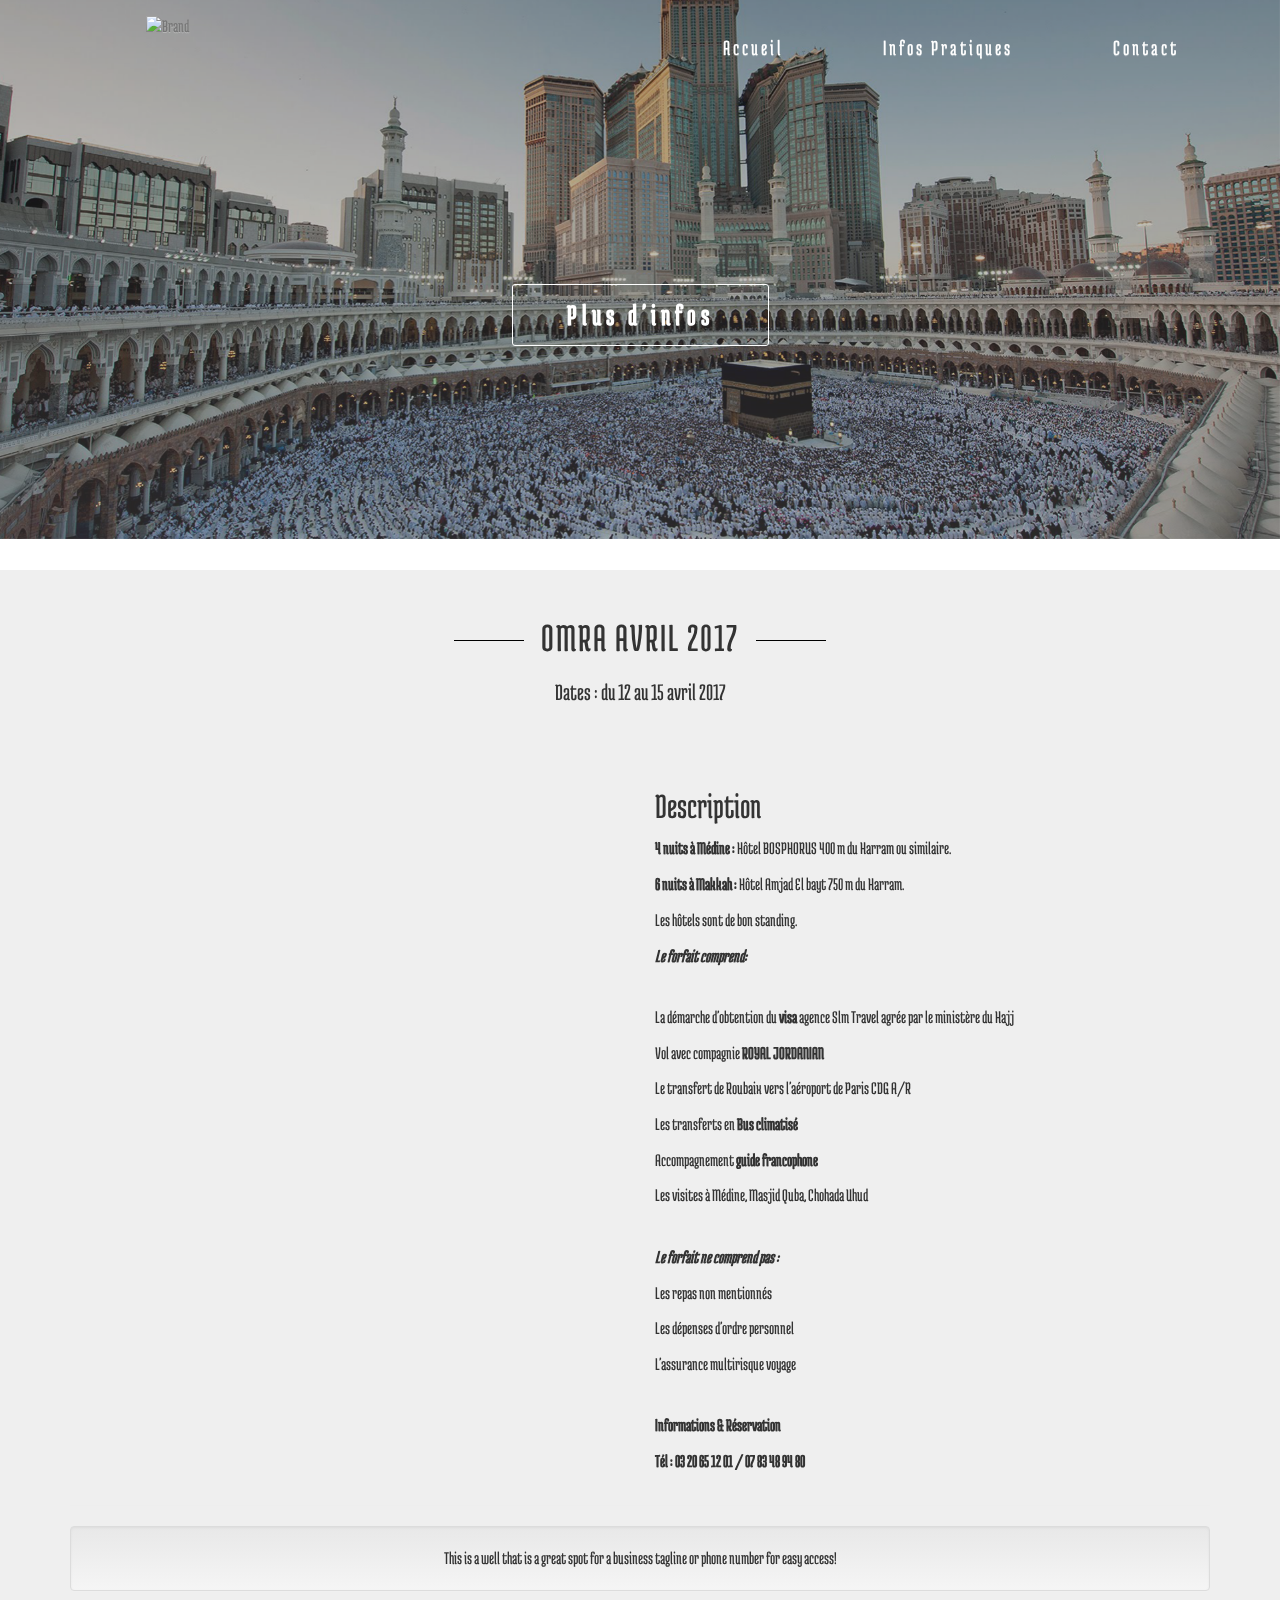
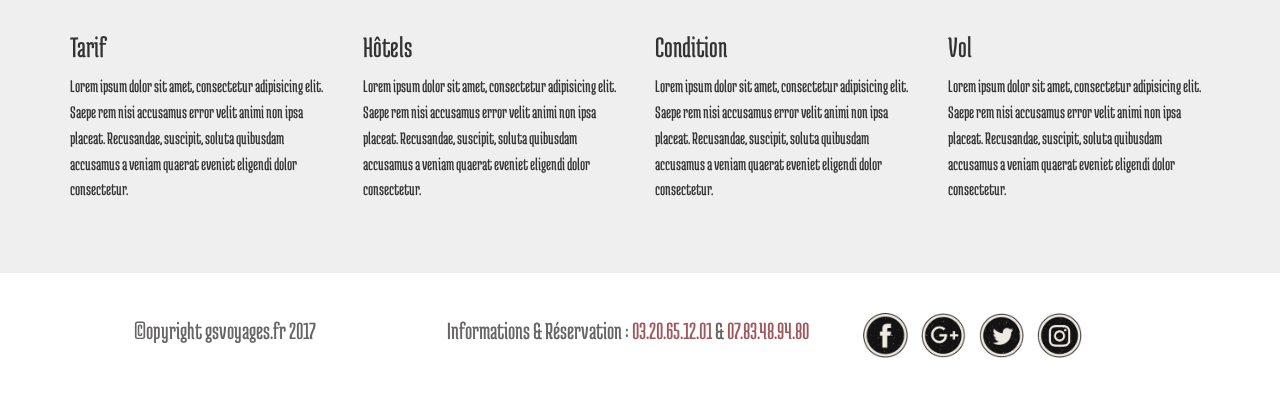
==== journey.html @ f3d008b6 "Some stuff to work on" ====
<!doctype html>
<html class="no-js" lang="">
    <head>
        <meta charset="utf-8">
        <meta http-equiv="X-UA-Compatible" content="IE=edge,chrome=1">
        <title></title>
        <meta name="description" content="">
        <meta name="viewport" content="width=device-width, initial-scale=1">
        <link rel="apple-touch-icon" href="apple-touch-icon.png">
        <link rel="stylesheet" href="css/bootstrap.min.css">
        <link rel="stylesheet" href="css/bootstrap-theme.min.css">
        <link rel="stylesheet" href="css/font-awesome.min.css">
        <link href="https://fonts.googleapis.com/css?family=Medula+One" rel="stylesheet">
        <link rel="stylesheet" href="css/main.css">
    </head>
    <body>
        
    <header>
    <!-- Wrapper for slides -->
    	<div class="carousel slide carousel-fade" data-ride="carousel">

    
		    <div class="carousel-inner" role="listbox">
		        <div class="item active">
		        </div>
		        <div class="item">
		        </div>
		        <div class="item">
		        </div>
		    </div>
		</div>


    	<!-- Navbar -->

	    <nav class="navbar navbar-default" role="navigation">
	      <div class="container-fluid">
	        <div class="navbar-header">
	          <button type="button" class="navbar-toggle collapsed" data-toggle="collapse" data-target="#navbar" aria-expanded="false" aria-controls="navbar">
	            <span class="sr-only">Toggle navigation</span>
	            <span class="icon-bar"></span>
	            <span class="icon-bar"></span>
	            <span class="icon-bar"></span>
	          </button>
	          <a class="navbar-brand img-responsive" href="#"><img alt="Brand" src="img/Logos/logowhite.png"></a>
	        </div>
	        <div id="navbar" class="navbar-collapse collapse">
	          	<ul class="nav navbar-nav navbar-right">
	          		<li><a href="#">Accueil</a></li>
	          		<li><a href="#">Infos Pratiques</a></li>
	          		<li><a href="#">Contact</a></li>
	          	</ul>  
	        </div>
	      </div>
	    </nav>


	    <br/><br/><br/><br/><br/><br/><br/>


    <!-- Plus d'infos -->

    <div class="text-center">
    	<h1><a id="headinfo" href="#">Plus d'infos</a></h1>

    </div>
    
    </header>      

    <main class="container-fluid">
        <div class="container">
        	<h2 id="choice" class="text-center"><div class="trait1"></div>OMRA AVRIL 2017<div class="trait2"></div></h2>
            <h3 class="text-center">Dates : du 12 au 15 avril 2017</h3>
    	<br/><br/>
        <!-- Heading Row -->
        <div class="row">
            <div class="col-md-6">
                <img class="img-responsive img-rounded" src="http://placehold.it/450x500" alt="">
            </div>
            <!-- /.col-md-8 -->
            <div class="col-md-6">
                <h1>Description</h1>
                <p><strong>4 nuits à Médine :</strong> Hôtel BOSPHORUS 400 m du Harram ou similaire.</p>
                <p><strong>6 nuits à Makkah :</strong> Hôtel Amjad El bayt 750 m du Harram.</p>
                <p>Les hôtels sont de bon standing.</p>
                <p><strong><em>Le forfait comprend:</em></strong></p>
                <br/>
                <p>La démarche d'obtention du <strong>visa</strong> agence Slm Travel agrée par le ministère du Hajj</p>
                <p>Vol avec compagnie <strong>ROYAL JORDANIAN</strong></p>
                <p>Le transfert de Roubaix vers l'aéroport de Paris CDG A/R</p>
                <p>Les transferts en <strong>Bus climatisé</strong></p>
                <p>Accompagnement <strong>guide francophone</strong></p>
                <p>Les visites à Médine, Masjid Quba, Chohada Uhud</p>
                <br/>
                <p><strong><em>Le forfait ne comprend pas :</em></strong></p>
                <p>Les repas non mentionnés</p>
                <p>Les dépenses d'ordre personnel</p>
                <p>L'assurance multirisque voyage</p>
                <br/>
                <p><strong>Informations & Réservation</strong></p>
                <p><strong>Tél : 03 20 65 12 01 / 07 83 48 94 80</strong></p>
            </div>
            <!-- /.col-md-4 -->
        </div>
        <!-- /.row -->

        <hr>

        <!-- Call to Action Well -->
        <div class="row">
            <div class="col-lg-12">
                <div class="well text-center">
                    This is a well that is a great spot for a business tagline or phone number for easy access!
                </div>
            </div>
            <!-- /.col-lg-12 -->
        </div>
        <!-- /.row -->

        <!-- Content Row -->
        <div class="row">
            <div class="col-md-3">
                <h2>Tarif</h2>
                <p>Lorem ipsum dolor sit amet, consectetur adipisicing elit. Saepe rem nisi accusamus error velit animi non ipsa placeat. Recusandae, suscipit, soluta quibusdam accusamus a veniam quaerat eveniet eligendi dolor consectetur.</p>
                
            </div>
            <div class="col-md-3">
                <h2>Hôtels</h2>
                <p>Lorem ipsum dolor sit amet, consectetur adipisicing elit. Saepe rem nisi accusamus error velit animi non ipsa placeat. Recusandae, suscipit, soluta quibusdam accusamus a veniam quaerat eveniet eligendi dolor consectetur.</p>
                
            </div>
            <!-- /.col-md-4 -->
            <div class="col-md-3">
                <h2>Condition</h2>
                <p>Lorem ipsum dolor sit amet, consectetur adipisicing elit. Saepe rem nisi accusamus error velit animi non ipsa placeat. Recusandae, suscipit, soluta quibusdam accusamus a veniam quaerat eveniet eligendi dolor consectetur.</p>
                
            </div>
            <!-- /.col-md-4 -->
            <div class="col-md-3">
                <h2>Vol</h2>
                <p>Lorem ipsum dolor sit amet, consectetur adipisicing elit. Saepe rem nisi accusamus error velit animi non ipsa placeat. Recusandae, suscipit, soluta quibusdam accusamus a veniam quaerat eveniet eligendi dolor consectetur.</p>
                
            </div>
            <!-- /.col-md-4 -->
        </div>
      	</div>
      	</main>
      <footer class="container-fluid">

	      <div class="col-md-3 col-md-offset-1">
	        <p>&copy;opyright gsvoyages.fr 2017</p>
	      </div>
	      <div class="col-md-4">
	      	<p>Informations & Réservation : <a href="tel:+33320651201">03.20.65.12.01</a> & <a href="tel:+33783489480">07.83.48.94.80</a></p>
	      </div>
	      <div class="col-md-4 logo">
	      	<ul class="list-inline">
	      		<li><a href="#"><img class="Social" src="img/Logos/Facebook.png"></a></li>
	      		<li><a href="#"><img class="Social" src="img/Logos/Google+.png"></a></li>
	      		<li><a href="#"><img class="Social" src="img/Logos/Twitter.png"></a></li>
	      		<li><a href="#"><img class="Social" src="img/Logos/Instagram.png"></a></li>
	      	</ul>
	      </div>
	      <div>
	      	
	      </div>
      </footer>



    </div>
        <script>window.jQuery || document.write('<script src="js/vendor/jquery-3.2.0.min.js"><\/script>')</script>

        <script src="js/vendor/bootstrap.min.js"></script>

        <script src="js/main.js"></script>

        <!-- Google Analytics: change UA-XXXXX-X to be your site's ID. -->
        <script>
            (function(b,o,i,l,e,r){b.GoogleAnalyticsObject=l;b[l]||(b[l]=
            function(){(b[l].q=b[l].q||[]).push(arguments)});b[l].l=+new Date;
            e=o.createElement(i);r=o.getElementsByTagName(i)[0];
            e.src='//www.google-analytics.com/analytics.js';
            r.parentNode.insertBefore(e,r)}(window,document,'script','ga'));
            ga('create','UA-XXXXX-X','auto');ga('send','pageview');
        </script>
    </body>
</html>
---- css/main.css ----
/* ==========================================================================
   Author's custom styles
   ========================================================================== */
body {
	font-family: 'Medula One', cursive;
	font-size: 18px;
}

.trait1 {
	background-color: #000;
	height: 1px;
	margin-bottom: 10px;
	margin-right: 17px; 
	width: 70px;
	display: inline-block;
}

.trait2 {
	background-color: #000;
	height: 1px;
	margin-bottom: 10px;
	margin-left: 17px; 
	width: 70px;
	display: inline-block;
}

main a:focus {
	outline:none;
	color: #FFF;
	text-decoration: none;
}

footer a:focus{
	outline: none;
	color: #a0565d ;
	text-decoration:none;
} 

main {
	background-color: #efefef;
	padding-bottom: 60px;
}

.navbar-default {
	background-color: transparent;
	border-color: transparent; 
	background-image: none;
	box-shadow: none;
}

.navbar-default .navbar-nav>li>a:hover, .navbar-default .navbar-nav>li>a:focus{
	color: #cf3e3e;
}

.navbar-default .navbar-nav>li>a{
	color: #FFF;
	font-size: 2.2rem;
	margin-right: 70px;
	margin-top: 1em;
    letter-spacing: 3px;
}

.navbar-default .navbar-nav>li>a:hover {
	color: #e2afaf;
}

.navbar-default .navbar-nav>li>a:focus {
	color: #FFF;
}

.navbar-default .navbar-toggle {
	background-color: #DDD;
	padding: 16px 14px;
}

@media (max-width: 1000px) {
	.navbar-header {
        float: none;
    }
    .navbar-left,.navbar-right {
        float: none !important;
    }
    .navbar-toggle {
        display: block;
    }
    .navbar-collapse {
        border-top: 1px solid transparent;
        box-shadow: inset 0 1px 0 rgba(255,255,255,0.1);
    }
    .navbar-fixed-top {
		top: 0;
		border-width: 0 0 1px;
	}
    .navbar-collapse.collapse {
        display: none!important;
    }
    .navbar-nav {
        float: none!important;
		margin-top: 7.5px;
	}
	.navbar-nav>li {
        float: none;
    }
    .navbar-nav>li>a {
        padding-top: 10px;
        padding-bottom: 10px;
    }
    .collapse.in{
  		display:block !important;
	}
}



.navbar-collapse {
	border-top: 0;
	-webkit-box-shadow:none;
	box-shadow: none;
}

.navbar-brand img {
	height: 100px;
	width: 180px;
	margin-left: 130px;
	transform: scale(1);
    transition: transform 0.5s ease 0.1s;
}

.navbar-brand img:hover {
	transform: scale(1.1);
    transition: transform 1s ease 0.1s;
}

header {
	height: 570px;
}

#headinfo {
	font-weight: bold;
	text-decoration: none;
	font-size: 3rem;
	color: #FFF;
	border: solid 1px;
	padding: 15px;
	padding-right: 54px;
	padding-left:54px;
	border-radius: 3px;
	transition: color 0.5s;
	letter-spacing: 5px;
}

#headinfo:hover {
	color:#e2afaf;
}

#choice {
	font-size: 40px;
	padding-top: 25px;
	letter-spacing: 2px;
}

.textOffer {
	opacity: 0.90;
	position: absolute;
	bottom: 0%;
	left: 0%;
	padding-top: 8px;
	background-color: #FFF  ;
	color: #333;
	width: 100%;
	border-bottom-right-radius: 3px;
	border-bottom-left-radius: 3px; 
	height: 90px;
	font-size: 25px;
	letter-spacing: 2px;
	transform:scaleY(1);
	-webkit-transform:scale(1) rotate(0deg);
	transition: all 0.5s ease-in-out;
	-webkit-transition:all 0.5s ease-in-out;
}

.curb-effect:hover .textOffer {
	opacity: 0;
	transition: all 0.5s ease-in-out;
	-webkit-transition:all 0.5s ease-in-out;
	transform: scale(3) rotate(10deg);
	-webkit-transform:scale(3) rotate(10deg);
}

@media (max-width: 500px) {
	.textOffer {
		font-size: 20px;
	}
}


.more {
	background: #e2afaf;
	display: inline-block;
	padding-right: 15px;
	padding-left: 15px;
	padding-top: 10px;
	padding-bottom: 10px;
	margin-top: 20px;
	margin-bottom: 50px;
	font-size: 25px;
	color :#FFF;
	text-decoration: none;
}	


.more:hover {
	background: linear-gradient(to bottom,#cf3e3e 0,#ae2f2f 100%);
	color: #FFF;
	text-decoration:none;
}

footer {
	background-color: #FFF;
	height: 130px;
	padding-top: 40px;
	font-size: 25px;
	color: #676464;
}

footer a {
	color: #a0565d;
}
footer a:hover {
	text-decoration: none;
	color: #b33131;
}

.Social {
	width: 45px;
}

/*	Carousel effect	 */

.carousel-fade .carousel-inner .item {
    opacity: 0;
    transition-property: opacity;
}
.carousel-fade .carousel-inner .active {
    opacity: 1;
}
.carousel-fade .carousel-inner .active.left,
.carousel-fade .carousel-inner .active.right {
    left: 0;
    opacity: 0;
    z-index: 1;
}
.carousel-fade .carousel-inner .next.left,
.carousel-fade .carousel-inner .prev.right {
    opacity: 1;
}
.carousel-fade .carousel-control {
    z-index: 2;
}
@media all and (transform-3d),
(-webkit-transform-3d) {
    .carousel-fade .carousel-inner > .item.next,
    .carousel-fade .carousel-inner > .item.active.right {
        opacity: 0;
        -webkit-transform: translate3d(0, 0, 0);
        transform: translate3d(0, 0, 0);
    }
    .carousel-fade .carousel-inner > .item.prev,
    .carousel-fade .carousel-inner > .item.active.left {
        opacity: 0;
        -webkit-transform: translate3d(0, 0, 0);
        transform: translate3d(0, 0, 0);
    }
    .carousel-fade .carousel-inner > .item.next.left,
    .carousel-fade .carousel-inner > .item.prev.right,
    .carousel-fade .carousel-inner > .item.active {
        opacity: 1;
        -webkit-transform: translate3d(0, 0, 0);
        transform: translate3d(0, 0, 0);
    }
}
.item:nth-child(1) {
    background: url(../img/Background1.png) no-repeat;
    -webkit-background-size: 100%;
    -moz-background-size: 100%;
    -o-background-size: 100%;
    background-size: 100%;
}
.item:nth-child(2) {
    background: url(../img/Background2.png) no-repeat;
    -webkit-background-size: 100%;
    -moz-background-size: 100%;
    -o-background-size: 100%;
    background-size: 100%;
}
.item:nth-child(3) {
    background: url(../img/Background3.png) no-repeat;
    -webkit-background-size: 100%;
    -moz-background-size: 100%;
    -o-background-size: 100%;
    background-size: 100%;
}

@media (max-width: 980px) {
	.item:nth-child(1) {
    background: url(../img/Background1.png) no-repeat;
    -webkit-background-size: 150%;
    -moz-background-size: 150%;
    -o-background-size: 150%;
    background-size: 150%;
}
.item:nth-child(2) {
    background: url(../img/Background2.png) no-repeat;
    -webkit-background-size: 150%;
    -moz-background-size: 150%;
    -o-background-size: 150%;
    background-size: 150%;
}
.item:nth-child(3) {
    background: url(../img/Background3.png) no-repeat;
    -webkit-background-size: 150%;
    -moz-background-size: 150%;
    -o-background-size: 150%;
    background-size: 150%;
}
}

@media (max-width: 800px) {
	.item:nth-child(1) {
    background: url(../img/Background1.png) no-repeat;
    -webkit-background-size: 180%;
    -moz-background-size: 180%;
    -o-background-size: 180%;
    background-size: 180%;
}
.item:nth-child(2) {
    background: url(../img/Background2.png) no-repeat;
    -webkit-background-size: 180%;
    -moz-background-size: 180%;
    -o-background-size: 180%;
    background-size: 180%;
}
.item:nth-child(3) {
    background: url(../img/Background3.png) no-repeat;
    -webkit-background-size: 180%;
    -moz-background-size: 180%;
    -o-background-size: 180%;
    background-size: 180%;
}
}

@media (max-width: 600) {
	.item:nth-child(1) {
    background: url(../img/Background1.png);
    -webkit-background-size: 180%;
    -moz-background-size: 180%;
    -o-background-size: 180%;
    background-size: 180%;
}
.item:nth-child(2) {
    background: url(../img/Background2.png);
    -webkit-background-size: 180%;
    -moz-background-size: 180%;
    -o-background-size: 180%;
    background-size: 180%;
}
.item:nth-child(3) {
    background: url(../img/Background3.png);
    -webkit-background-size: 180%;
    -moz-background-size: 180%;
    -o-background-size: 180%;
    background-size: 180%;
}
}
.carousel {
    z-index: -99;
}
.carousel .item {
    position: fixed;
    width: 100%;
    height: 100%;
}


/*Box*/

img {
	height: auto;
	border:0;
}

article {
	display: block;
}

.curb-effect img {
	width: 100%;
	height: 280px;
	transform:scaleY(1);
	-webkit-transform:scale(1) rotate(0deg);
	transition: all 0.5s ease-in-out;
	-webkit-transition:all 0.5s ease-in-out;
}

.curb-effect p {
	color: #333;
	opacity: 0;
	transform: scale(0);
	-webkit-transform:scale(0);
	transition: all 0.5s linear;
	-webkit-transition: all 0.5s linear;
}

.main-article p {
	font-size: 25px;
	letter-spacing: 2px;
	font-weight: lighter;
	position: relative;
	padding: 10px 20px 20px;
	padding-top: 50px;
	text-align: center;
}

.curb-effect:hover img {
	transform: scale(3) rotate(10deg);
	-webkit-transform:scale(3) rotate(10deg);
	opacity: 0;
}

.curb-effect:hover p {
	transform: scale(1);
	-webkit-transform:scale(1);
	opacity: 1;
}

.curb-effect a.readmore {
	opacity: 0;
	transform: scale(0);
	-webkit-transform:scale(0);
	transition: all 0.5s linear;
	-webkit-transition:all 0.5s linear;
}

.curb-effect:hover a.readmore {
	transform: scale(1);
	-webkit-transform:scale(1);
	opacity: 1;
}

.main-article a.readmore {
	letter-spacing: 2px;
	display: inline-block;
	text-decoration: none;
	padding: 7px 14px;
	background: linear-gradient(to bottom,#cf3e3e 0,#ae2f2f 100%);
	border-radius: 1px;
	color: #fff;
	text-transform: uppercase;
	box-shadow: 0 0 1px #000;
}


.main-article a {
	text-shadow: 0 0 1px #4a4a4a;
}

.main-article {
	display: inline-block;
	max-width: 100%;
	padding: 4px;
	line-height: 1.42857143;
	background-color: #FFF;
	border-radius: 4px;
    box-shadow: 2px 2px 6px #999;
	height: 290px;
	margin: 10px auto;
	border:1px solid #DDD;
	overflow: hidden;
	position: relative;
	text-align: center;
	cursor: default;
	background:#FFF;
}

*, *:before, *:after {
	-webkit-box-sizing:border-box;
	box-sizing: border-box;
}

.main-content {
	position: absolute;
	overflow: hidden;
	top: 0;
	left: 0;
	padding-bottom: 250px;
	padding-top: 20px;
	width: 100%;
}
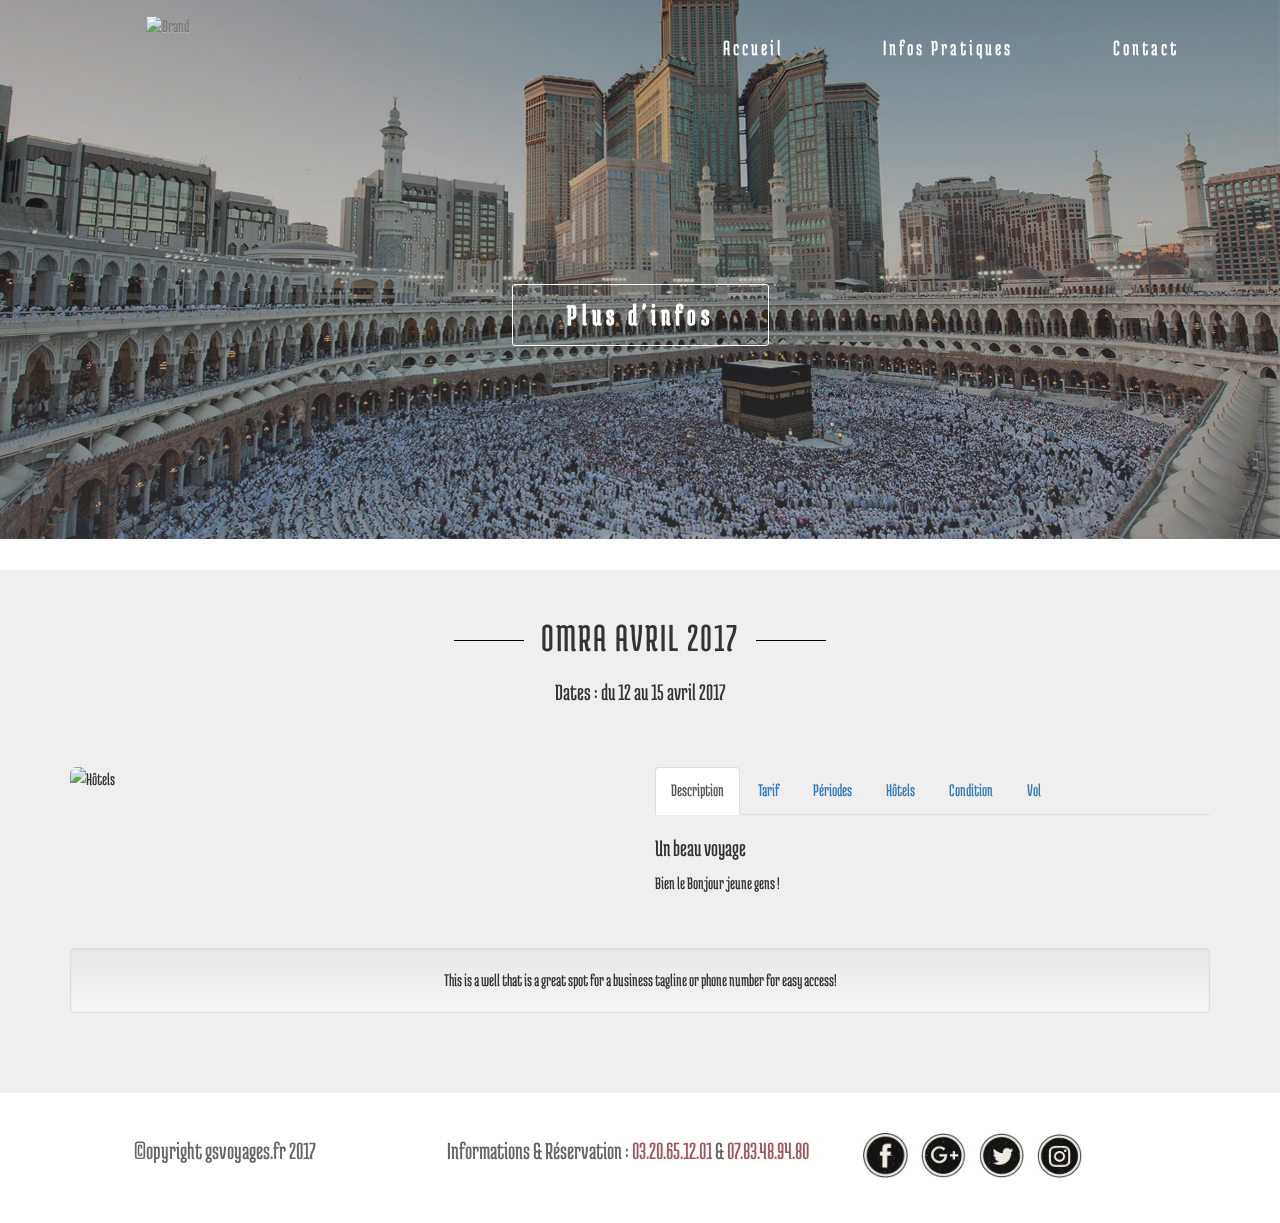
==== commit 390207f9: "journey to css" ====
--- a/journey.html
+++ b/journey.html
@@ -75,30 +75,58 @@
         <!-- Heading Row -->
         <div class="row">
             <div class="col-md-6">
-                <img class="img-responsive img-rounded" src="http://placehold.it/450x500" alt="">
+                <img class="img-responsive img-rounded" src="http://placehold.it/450x500" alt="Hôtels">
             </div>
             <!-- /.col-md-8 -->
             <div class="col-md-6">
-                <h1>Description</h1>
-                <p><strong>4 nuits à Médine :</strong> Hôtel BOSPHORUS 400 m du Harram ou similaire.</p>
-                <p><strong>6 nuits à Makkah :</strong> Hôtel Amjad El bayt 750 m du Harram.</p>
-                <p>Les hôtels sont de bon standing.</p>
-                <p><strong><em>Le forfait comprend:</em></strong></p>
-                <br/>
-                <p>La démarche d'obtention du <strong>visa</strong> agence Slm Travel agrée par le ministère du Hajj</p>
-                <p>Vol avec compagnie <strong>ROYAL JORDANIAN</strong></p>
-                <p>Le transfert de Roubaix vers l'aéroport de Paris CDG A/R</p>
-                <p>Les transferts en <strong>Bus climatisé</strong></p>
-                <p>Accompagnement <strong>guide francophone</strong></p>
-                <p>Les visites à Médine, Masjid Quba, Chohada Uhud</p>
-                <br/>
-                <p><strong><em>Le forfait ne comprend pas :</em></strong></p>
-                <p>Les repas non mentionnés</p>
-                <p>Les dépenses d'ordre personnel</p>
-                <p>L'assurance multirisque voyage</p>
-                <br/>
-                <p><strong>Informations & Réservation</strong></p>
-                <p><strong>Tél : 03 20 65 12 01 / 07 83 48 94 80</strong></p>
+                <ul class="nav nav-tabs">
+                    <li class="active"><a data-toggle="tab" href="#describe">Description</a></li>
+                    <li><a data-toggle="tab" href="#price">Tarif</a></li>
+                    <li><a data-toggle="tab" href="#periode">Périodes</a></li>
+                    <li><a data-toggle="tab" href="#hostel">Hôtels</a></li>
+                    <li><a data-toggle="tab" href="#condition">Condition</a></li>
+                    <li><a data-toggle="tab" href="#fly">Vol</a></li>
+                </ul>
+                <div class="tab-content">
+                  <div id="describe" class="tab-pane fade in active">
+                    <h3>Un beau voyage</h3>
+                    <p>Bien le Bonjour jeune gens !</p>
+                  </div>
+                  <div id="price" class="tab-pane fade">
+                    <h3>Petit prix</h3>
+                    <p>8€ voir plus !</p>
+                  </div>
+                  <div id="periode" class="tab-pane fade">
+                    <h3>Dates</h3>
+                    <p><i class="fa fa-calendar" aria-hidden="true"></i> 09-04-2017 au 20-04-2017 avec <strong>Royal Jordanian</strong>.</p>
+                  </div>
+                  <div id="hostel" class="tab-pane fade">
+                    <h3>Un toit c'est toujours plus sympa !</h3>
+                    <p>N'est-ce pas ?</p>
+                  </div>
+                  <div id="condition" class="tab-pane fade">
+                    <h3>CGU</h3>
+                    <p>Car bien sûr personne ne me lit...</p>
+                  </div>
+                  <div id="fly" class="tab-pane fade">
+                    <div class="table-responsive">
+                      <table class="table">
+                          <tr>
+                            <th>Départ <i class="fa fa-plane" aria-hidden="true"></i></th>
+                            <th>Arrivé <i class="fa fa-plane" aria-hidden="true"></i></th> 
+                          </tr>
+                          <tr>
+                            <td>Paris le 09/04/2017 12h15</td>
+                            <td>Medine le 09/04/2017 12h15</td>
+                          </tr>
+                          <tr>
+                            <td>Marseille le 09/04/2017 12h15</td>
+                            <td>Medine le 09/04/2017 12h15</td>
+                          </tr>
+                      </table>
+                    </div>
+                  </div>
+                </div>
             </div>
             <!-- /.col-md-4 -->
         </div>
@@ -113,36 +141,8 @@
                     This is a well that is a great spot for a business tagline or phone number for easy access!
                 </div>
             </div>
-            <!-- /.col-lg-12 -->
         </div>
-        <!-- /.row -->
-
-        <!-- Content Row -->
-        <div class="row">
-            <div class="col-md-3">
-                <h2>Tarif</h2>
-                <p>Lorem ipsum dolor sit amet, consectetur adipisicing elit. Saepe rem nisi accusamus error velit animi non ipsa placeat. Recusandae, suscipit, soluta quibusdam accusamus a veniam quaerat eveniet eligendi dolor consectetur.</p>
-                
-            </div>
-            <div class="col-md-3">
-                <h2>Hôtels</h2>
-                <p>Lorem ipsum dolor sit amet, consectetur adipisicing elit. Saepe rem nisi accusamus error velit animi non ipsa placeat. Recusandae, suscipit, soluta quibusdam accusamus a veniam quaerat eveniet eligendi dolor consectetur.</p>
-                
-            </div>
-            <!-- /.col-md-4 -->
-            <div class="col-md-3">
-                <h2>Condition</h2>
-                <p>Lorem ipsum dolor sit amet, consectetur adipisicing elit. Saepe rem nisi accusamus error velit animi non ipsa placeat. Recusandae, suscipit, soluta quibusdam accusamus a veniam quaerat eveniet eligendi dolor consectetur.</p>
-                
-            </div>
-            <!-- /.col-md-4 -->
-            <div class="col-md-3">
-                <h2>Vol</h2>
-                <p>Lorem ipsum dolor sit amet, consectetur adipisicing elit. Saepe rem nisi accusamus error velit animi non ipsa placeat. Recusandae, suscipit, soluta quibusdam accusamus a veniam quaerat eveniet eligendi dolor consectetur.</p>
-                
-            </div>
-            <!-- /.col-md-4 -->
-        </div>
+       
       	</div>
       	</main>
       <footer class="container-fluid">
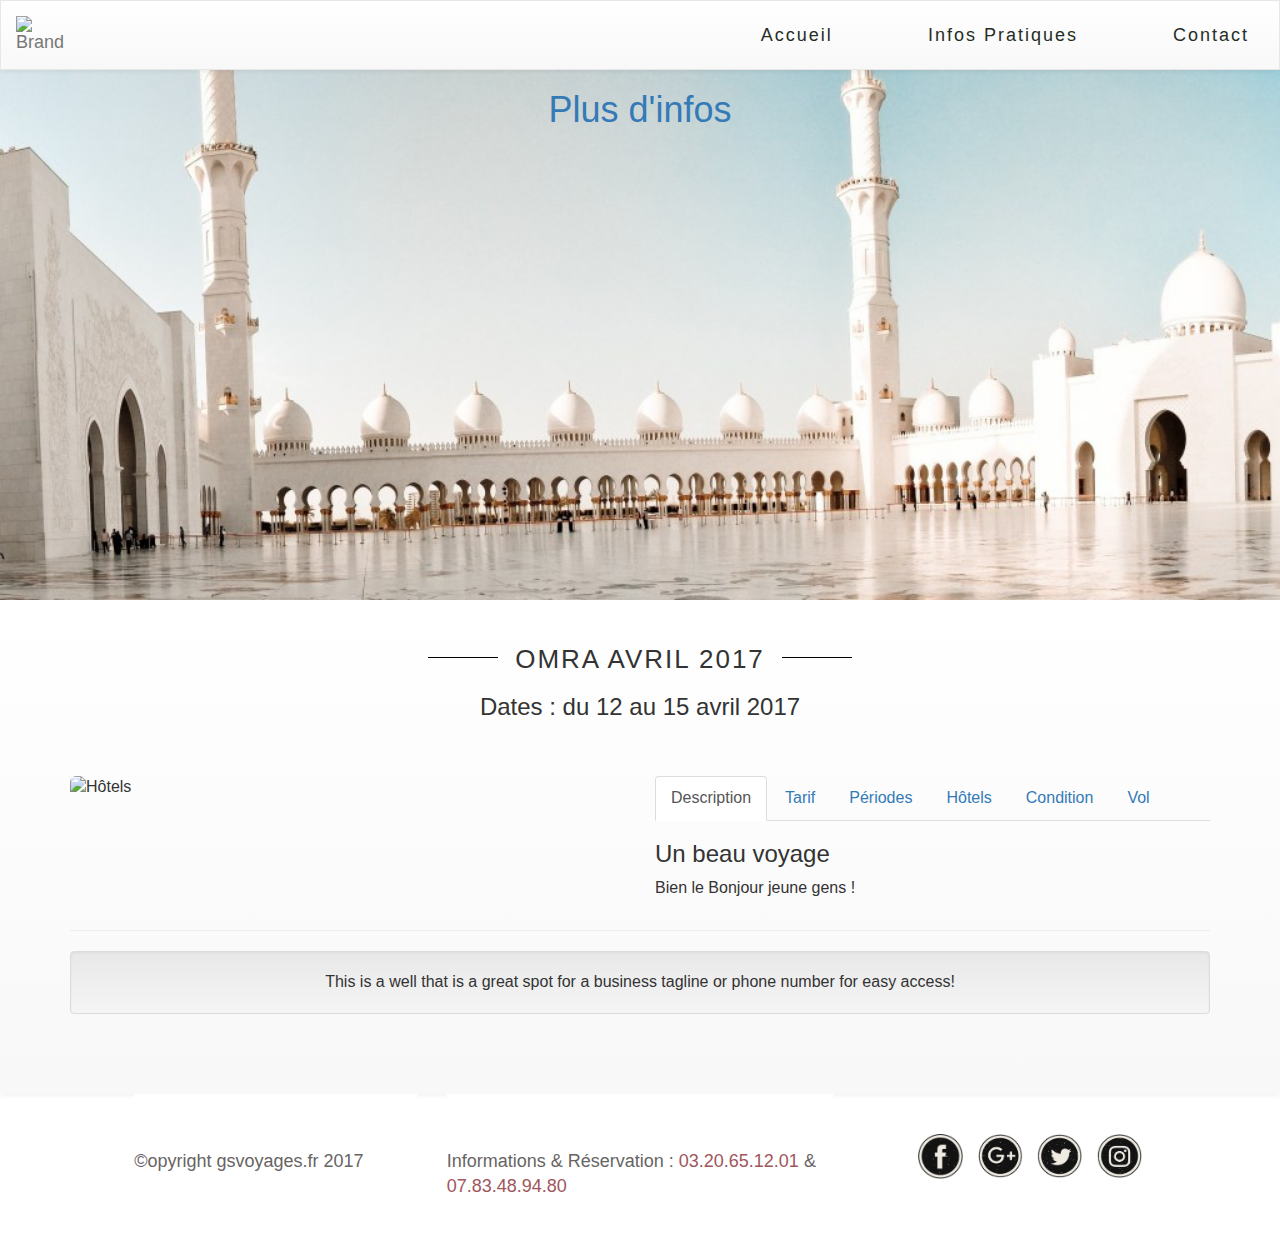
==== commit 9d54a3aa: "New design" ====
--- a/journey.html
+++ b/journey.html
@@ -16,20 +16,6 @@
     <body>
         
     <header>
-    <!-- Wrapper for slides -->
-    	<div class="carousel slide carousel-fade" data-ride="carousel">
-
-    
-		    <div class="carousel-inner" role="listbox">
-		        <div class="item active">
-		        </div>
-		        <div class="item">
-		        </div>
-		        <div class="item">
-		        </div>
-		    </div>
-		</div>
-
 
     	<!-- Navbar -->
 
@@ -54,8 +40,6 @@
 	      </div>
 	    </nav>
 
-
-	    <br/><br/><br/><br/><br/><br/><br/>
 
 
     <!-- Plus d'infos -->
--- a/css/main.css
+++ b/css/main.css
@@ -4,8 +4,15 @@
    Author's custom styles
    ========================================================================== */
 body {
-	font-family: 'Medula One', cursive;
-	font-size: 18px;
+	font-family: 'Quicksand', sans-serif;
+	font-size: 16px;
+}
+
+header {
+	background:url(../img/bg-white.jpg) no-repeat;
+	background-position: 50% 80%;
+	background-size: 100%;
+	height: 600px;
 }
 
 .trait1 {
@@ -39,40 +46,34 @@
 } 
 
 main {
-	background-color: #efefef;
+	box-shadow: inset 0 1px 0 rgba(255,255,255,.15), 0 1px 5px rgba(0,0,0,.075);
+	background-image: linear-gradient(to bottom,#FFF 0, #F8F8F8 100%);
 	padding-bottom: 60px;
 }
 
-.navbar-default {
-	background-color: transparent;
-	border-color: transparent; 
-	background-image: none;
-	box-shadow: none;
-}
-
-.navbar-default .navbar-nav>li>a:hover, .navbar-default .navbar-nav>li>a:focus{
-	color: #cf3e3e;
-}
-
-.navbar-default .navbar-nav>li>a{
-	color: #FFF;
-	font-size: 2.2rem;
-	margin-right: 70px;
-	margin-top: 1em;
-    letter-spacing: 3px;
+.navbar {
+	margin-bottom: 0px;
+	height: 70px;
+	border-radius: 0;
+}
+
+.navbar-default .navbar-nav>li>a {
+	padding-left: 80px;
+	padding-top: 24px;
+	color:#252d25;
+	font-size: 18px;
+	letter-spacing: 2px;
 }
 
 .navbar-default .navbar-nav>li>a:hover {
-	color: #e2afaf;
-}
-
-.navbar-default .navbar-nav>li>a:focus {
-	color: #FFF;
-}
-
-.navbar-default .navbar-toggle {
-	background-color: #DDD;
-	padding: 16px 14px;
+	color: #cf3e3e ;
+}
+
+.logowhite img{
+	position: absolute;
+	top: -82%;
+	left: 43%;
+	height: 250px;
 }
 
 @media (max-width: 1000px) {
@@ -113,50 +114,8 @@
 }
 
 
-
-.navbar-collapse {
-	border-top: 0;
-	-webkit-box-shadow:none;
-	box-shadow: none;
-}
-
-.navbar-brand img {
-	height: 100px;
-	width: 180px;
-	margin-left: 130px;
-	transform: scale(1);
-    transition: transform 0.5s ease 0.1s;
-}
-
-.navbar-brand img:hover {
-	transform: scale(1.1);
-    transition: transform 1s ease 0.1s;
-}
-
-header {
-	height: 570px;
-}
-
-#headinfo {
-	font-weight: bold;
-	text-decoration: none;
-	font-size: 3rem;
-	color: #FFF;
-	border: solid 1px;
-	padding: 15px;
-	padding-right: 54px;
-	padding-left:54px;
-	border-radius: 3px;
-	transition: color 0.5s;
-	letter-spacing: 5px;
-}
-
-#headinfo:hover {
-	color:#e2afaf;
-}
-
 #choice {
-	font-size: 40px;
+	font-size: 26px;
 	padding-top: 25px;
 	letter-spacing: 2px;
 }
@@ -166,14 +125,14 @@
 	position: absolute;
 	bottom: 0%;
 	left: 0%;
-	padding-top: 8px;
+	padding-top: 17px;
 	background-color: #FFF  ;
 	color: #333;
 	width: 100%;
 	border-bottom-right-radius: 3px;
 	border-bottom-left-radius: 3px; 
 	height: 90px;
-	font-size: 25px;
+	font-size: 18px;
 	letter-spacing: 2px;
 	transform:scaleY(1);
 	-webkit-transform:scale(1) rotate(0deg);
@@ -195,34 +154,17 @@
 	}
 }
 
-
-.more {
-	background: #e2afaf;
-	display: inline-block;
-	padding-right: 15px;
-	padding-left: 15px;
-	padding-top: 10px;
-	padding-bottom: 10px;
-	margin-top: 20px;
-	margin-bottom: 50px;
-	font-size: 25px;
-	color :#FFF;
-	text-decoration: none;
-}	
-
-
-.more:hover {
-	background: linear-gradient(to bottom,#cf3e3e 0,#ae2f2f 100%);
-	color: #FFF;
-	text-decoration:none;
-}
-
-footer {
+footer p{
 	background-color: #FFF;
 	height: 130px;
+	padding-top: 55px;
+	font-size: 18px;
+	color: #676464;
+}
+
+footer .logo {
 	padding-top: 40px;
-	font-size: 25px;
-	color: #676464;
+	padding-left:70px;
 }
 
 footer a {
@@ -236,153 +178,6 @@
 .Social {
 	width: 45px;
 }
-
-/*	Carousel effect	 */
-
-.carousel-fade .carousel-inner .item {
-    opacity: 0;
-    transition-property: opacity;
-}
-.carousel-fade .carousel-inner .active {
-    opacity: 1;
-}
-.carousel-fade .carousel-inner .active.left,
-.carousel-fade .carousel-inner .active.right {
-    left: 0;
-    opacity: 0;
-    z-index: 1;
-}
-.carousel-fade .carousel-inner .next.left,
-.carousel-fade .carousel-inner .prev.right {
-    opacity: 1;
-}
-.carousel-fade .carousel-control {
-    z-index: 2;
-}
-@media all and (transform-3d),
-(-webkit-transform-3d) {
-    .carousel-fade .carousel-inner > .item.next,
-    .carousel-fade .carousel-inner > .item.active.right {
-        opacity: 0;
-        -webkit-transform: translate3d(0, 0, 0);
-        transform: translate3d(0, 0, 0);
-    }
-    .carousel-fade .carousel-inner > .item.prev,
-    .carousel-fade .carousel-inner > .item.active.left {
-        opacity: 0;
-        -webkit-transform: translate3d(0, 0, 0);
-        transform: translate3d(0, 0, 0);
-    }
-    .carousel-fade .carousel-inner > .item.next.left,
-    .carousel-fade .carousel-inner > .item.prev.right,
-    .carousel-fade .carousel-inner > .item.active {
-        opacity: 1;
-        -webkit-transform: translate3d(0, 0, 0);
-        transform: translate3d(0, 0, 0);
-    }
-}
-.item:nth-child(1) {
-    background: url(../img/Background1.png) no-repeat;
-    -webkit-background-size: 100%;
-    -moz-background-size: 100%;
-    -o-background-size: 100%;
-    background-size: 100%;
-}
-.item:nth-child(2) {
-    background: url(../img/Background2.png) no-repeat;
-    -webkit-background-size: 100%;
-    -moz-background-size: 100%;
-    -o-background-size: 100%;
-    background-size: 100%;
-}
-.item:nth-child(3) {
-    background: url(../img/Background3.png) no-repeat;
-    -webkit-background-size: 100%;
-    -moz-background-size: 100%;
-    -o-background-size: 100%;
-    background-size: 100%;
-}
-
-@media (max-width: 980px) {
-	.item:nth-child(1) {
-    background: url(../img/Background1.png) no-repeat;
-    -webkit-background-size: 150%;
-    -moz-background-size: 150%;
-    -o-background-size: 150%;
-    background-size: 150%;
-}
-.item:nth-child(2) {
-    background: url(../img/Background2.png) no-repeat;
-    -webkit-background-size: 150%;
-    -moz-background-size: 150%;
-    -o-background-size: 150%;
-    background-size: 150%;
-}
-.item:nth-child(3) {
-    background: url(../img/Background3.png) no-repeat;
-    -webkit-background-size: 150%;
-    -moz-background-size: 150%;
-    -o-background-size: 150%;
-    background-size: 150%;
-}
-}
-
-@media (max-width: 800px) {
-	.item:nth-child(1) {
-    background: url(../img/Background1.png) no-repeat;
-    -webkit-background-size: 180%;
-    -moz-background-size: 180%;
-    -o-background-size: 180%;
-    background-size: 180%;
-}
-.item:nth-child(2) {
-    background: url(../img/Background2.png) no-repeat;
-    -webkit-background-size: 180%;
-    -moz-background-size: 180%;
-    -o-background-size: 180%;
-    background-size: 180%;
-}
-.item:nth-child(3) {
-    background: url(../img/Background3.png) no-repeat;
-    -webkit-background-size: 180%;
-    -moz-background-size: 180%;
-    -o-background-size: 180%;
-    background-size: 180%;
-}
-}
-
-@media (max-width: 600) {
-	.item:nth-child(1) {
-    background: url(../img/Background1.png);
-    -webkit-background-size: 180%;
-    -moz-background-size: 180%;
-    -o-background-size: 180%;
-    background-size: 180%;
-}
-.item:nth-child(2) {
-    background: url(../img/Background2.png);
-    -webkit-background-size: 180%;
-    -moz-background-size: 180%;
-    -o-background-size: 180%;
-    background-size: 180%;
-}
-.item:nth-child(3) {
-    background: url(../img/Background3.png);
-    -webkit-background-size: 180%;
-    -moz-background-size: 180%;
-    -o-background-size: 180%;
-    background-size: 180%;
-}
-}
-.carousel {
-    z-index: -99;
-}
-.carousel .item {
-    position: fixed;
-    width: 100%;
-    height: 100%;
-}
-
 
 /*Box*/
 
@@ -454,7 +249,7 @@
 	display: inline-block;
 	text-decoration: none;
 	padding: 7px 14px;
-	background: linear-gradient(to bottom,#cf3e3e 0,#ae2f2f 100%);
+	background: linear-gradient(to bottom,#564343 0,#423737 100%);
 	border-radius: 1px;
 	color: #fff;
 	text-transform: uppercase;
